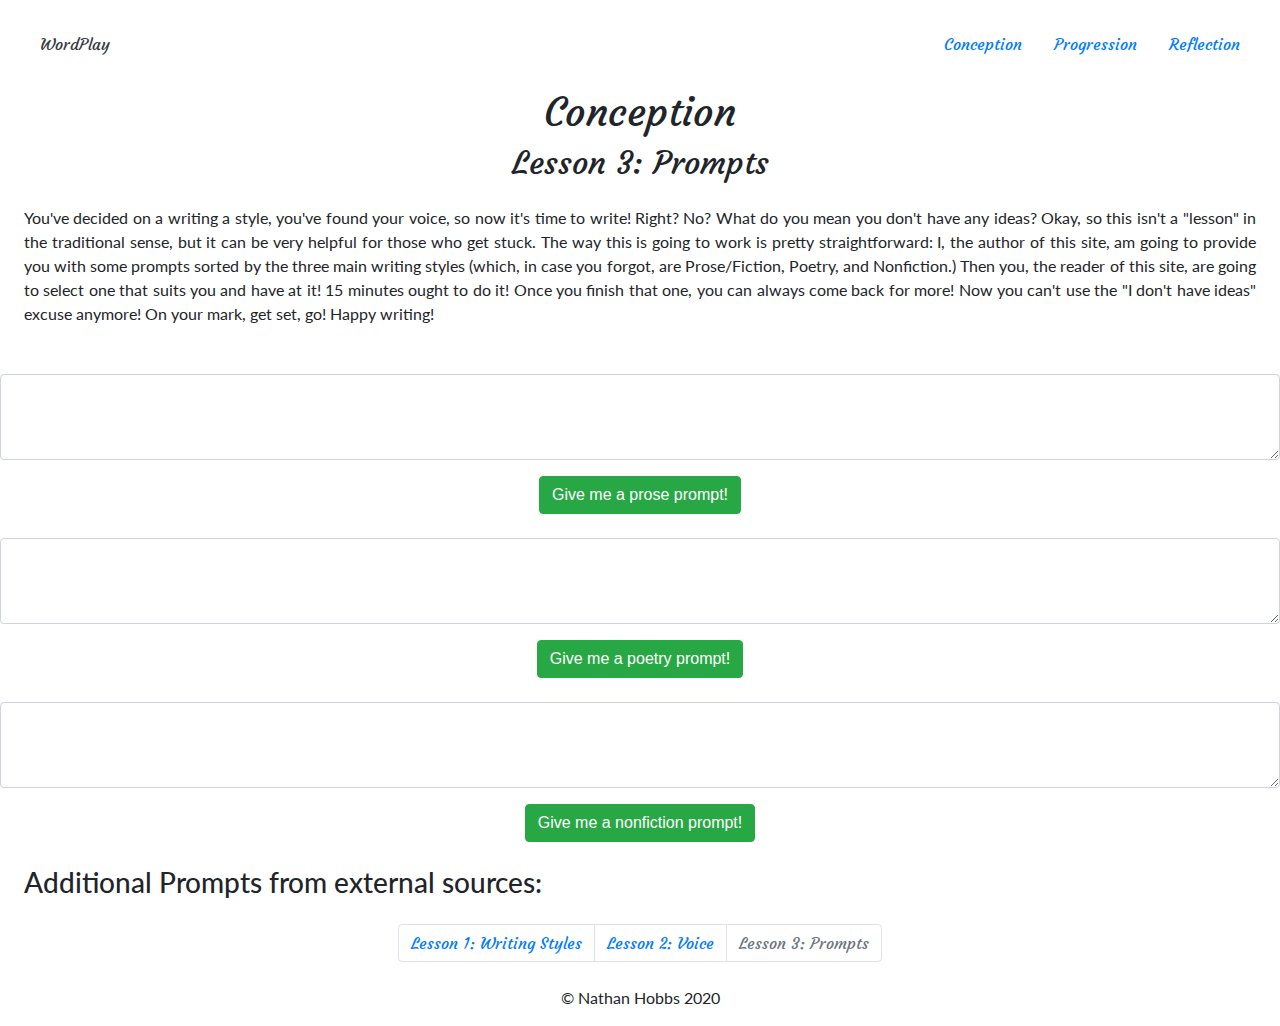
==== conception-prompts.html @ f095c522 "Add files via upload" ====
<!doctype html>
<html lang="en">

<head>
    <meta charset="UTF-8">
    <meta name="description" content="The first stage of writing, where you gather ideas and decide what you're going to write about.">
    <meta name="author" content="Nathan Hobbs">
    <meta name="viewport" content="width=device-width, initial-scale=1.0">
    <title>WordPlay | Conception - Prompts</title>

    <!-- Bootstrap v4.4.1 -->
    <link href="css/bootstrap.min.css" rel="stylesheet" type="text/css" media="screen">
    <link href="css/custom.css" rel="stylesheet" type="text/css" media="screen">
    
    <!--Google Fonts-->
    <link rel="preconnect" href="https://fonts.gstatic.com">
    <link href="https://fonts.googleapis.com/css2?family=Courgette&display=swap" rel="stylesheet">
    <link href="https://fonts.googleapis.com/css2?family=Lato&display=swap" rel="stylesheet"> 

</head>

<body>

    <!--Navigation-->
    <ul class="nav justify-content-center m-4">
        <li class="nav-item mr-auto text-left">
            <a class="nav-link text-dark" href="index.html">WordPlay</a>
        </li>
        <li class="nav-item">
            <a class="nav-link active" href="conception.html">Conception</a>
        </li>
        <li class="nav-item">
            <a class="nav-link" href="progression.html">Progression</a>
        </li>
        <li class="nav-item">
            <a class="nav-link" href="reflection.html">Reflection</a>
        </li>
    </ul>

    <h1 class="text-center">Conception</h1>
    <h2 class="text-center">Lesson 3: Prompts</h2>

    <p class="m-4">You've decided on a writing a style, you've found your voice, so now it's time to write! Right? No? What do you mean you don't have any ideas? Okay, so this isn't a "lesson" in the traditional sense, but it can be very helpful for those who get stuck. The way this is going to work is pretty straightforward: I, the author of this site, am going to provide you with some prompts sorted by the three main writing styles (which, in case you forgot, are Prose/Fiction, Poetry, and Nonfiction.) Then you, the reader of this site, are going to select one that suits you and have at it! 15 minutes ought to do it! Once you finish that one, you can always come back for more! Now you can't use the "I don't have ideas" excuse anymore! On your mark, get set, go! Happy writing!</p>

    <form>
        <div class="form-group text-center">
            <label for="proseTextbox"></label>
            <textarea class="form-control" id="proseTextbox" rows="3"></textarea>
        </div>
    </form>


    <div class="text-center">
        <button type="button" class="btn btn-success" id="proseButton">Give me a prose prompt!</button>
    </div>

    <form>
        <div class="form-group text-center">
            <label for="poetryTextbox"></label>
            <textarea class="form-control" id="poetryTextbox" rows="3"></textarea>
        </div>
    </form>

    <div class="text-center">
        <button type="button" class="btn btn-success" id="poetryButton">Give me a poetry prompt!</button>
    </div>

    <form>
        <div class="form-group text-center">
            <label for="nonfictionTextbox"></label>
            <textarea class="form-control" id="nonfictionTextbox" rows="3"></textarea>
        </div>
    </form>

    <div class="text-center">
        <button type="button" class="btn btn-success" id="nonfictionButton">Give me a nonfiction prompt!</button>
    </div>
    
    <!--Links to external Prompts -->
    <h3 class="m-4">Additional Prompts from external sources:</h3>

    <!--Pagination -->
    <nav aria-label="Page navigation example" class="m-4">
        <ul class="pagination justify-content-center">
            <li class="page-item"><a class="page-link" href="conception.html" tabindex="-1">Lesson 1: Writing Styles</a></li>
            <li class="page-item"><a class="page-link" href="conception-voice.html">Lesson 2: Voice</a></li>
            <li class="page-item disabled"><a class="page-link" href="#" aria-disabled="true">Lesson 3: Prompts</a></li>
        </ul>
    </nav>
    
    <!--Copyright-->
    <footer>
        <p class="text-center">&copy; Nathan Hobbs 2020</p>
    </footer>

    <!-- jQuery and Bootstrap links - do not delete! -->
    <script src="https://code.jquery.com/jquery-3.4.1.slim.min.js" integrity="sha384-J6qa4849blE2+poT4WnyKhv5vZF5SrPo0iEjwBvKU7imGFAV0wwj1yYfoRSJoZ+n" crossorigin="anonymous"></script>
    <script src="js/bootstrap.bundle.min.js"></script>
    <!-- end of do not delete -->

    <!--Script that adds prompts, at random, to a textbox -->
    <script>
        var prosePrompts = ["You wake up and the only thing you can remember is that you're supposed to have a date with a wizard", "Your pet unicorn is upset that you have been focusing more on the pet dragon", "A boy/girl discovers a body in the woods", "Turn to page 42 in the nearest book. The first sentence is the first sentence of your whodunit story", "The world is ending in 10 days, but you get to pick who survives on the generation ship.", "While on vacation, you discover an old abandoned ghost town with a cave.", "You wake up to find that you've aged exactly ten years", "A boy's/girl's first encounter with a dating app goes horribly wrong", "A man/woman sees a ghost who believes he/she's a ninja.", "Write about an alternate timeline where Steve Jobs becomes a painter and the iPhone is never invented.", "A couple falls in love after a strange occurence involving a haunted house.", "A former detective is trying to apply for a job, but nobody believes his story.", "Write a story in which two of your favorite universes collide (ex. Star Wars and Harry Potter)", "Indiana Jones nearly got to explore a haunted house once (seriously!) Tell this story.", "A chicken, a horse, and a pig walk into a bar. Record their discussions.", "A cook experiences a famine and needs to travel to a far away location to find his next delicacy.", "Tell the story of a citywide blackout.", "Sherlock Holmes meets his creator, Sir Arthur Conan Doyle.", "A strange encounter makes a man/woman increasingly paranoid.", "Drawings created with a certain pencil come to life.", "James Bond is having trouble finding his next date. Fortunately, he's heard about a new dating app that's all the rage right now."];

        var poetryPrompts = ["Write about a leaf's journey from the tree to the ground", "Write about something that you've never shared before", "Send a letter to your younger self", "If you were a food, what would you be and why?", "Write about the meaning of life using no more than 42 words.", "Write about a transformative moment in your life.", "Look up inspirational quotes. Use one for the beginning of the poem and one for the end. The rest is up to you.", "Summarize a movie using rhymes. Each line of the poem can be no longer than seven words.", "Write a poem about one of the seven deadly sins.", "Write a poem about how to write a poem.", "Write a poem about a bakery or candy shop, and make sure to describe the smells!", "Pick a flower and describe its history and interests."];

        var nonfictionPromps = ["Tell the story of your greatest accomplishment.", "If you could change anything about your life, what would it be and why?", "Write about your dream vacation. Plan out all the juicy details.", "Recall a time you laughed really hard and write about what was so funny.", "Tell the story of your most memorable theme park visit.", "Write a book report for your favorite book. What about it do you really like?", "Pick a hobby you really enjoy and write as much as you can about it. Think of it like trying to write a self help book.", "Create a diary of major life events.", "Make a memoir detailing the important stages of your life", "Create a list of everything you've ever wanted to do but never had time for. Write about the three that mean the most to you.", "Draft a bucket list. Shape the list like a bucket if you want."];

        $("#proseButton").click(function() {
            $("#proseTextbox").text(prosePrompts[Math.floor(Math.random() * (prosePrompts.length))]);
        });

        $("#poetryButton").click(function() {
            $("#poetryTextbox").text(poetryPrompts[Math.floor(Math.random() * (poetryPrompts.length))]);
        });

        $("#nonfictionButton").click(function() {
            $("#nonfictionTextbox").text(nonfictionPromps[Math.floor(Math.random() * (nonfictionPromps.length))]);
        });
    </script>

</body></html>
---- css/custom.css ----
@charset "UTF-8";
/* Add your custom CSS declarations below  */


img {
    max-width: 100%;
}

h1, h2, li > a {
    font-family: 'Courgette', cursive;
}

h3, h4, h5, p {
    font-family: 'Lato', sans-serif;
}

p {
    text-align: justify;
}
/*
flip card
*/
/*
.card-flip > div {
  backface-visibility: hidden;
  transition: transform 300ms;
  transition-timing-function: linear;
  width: 100%;
  height: 100%;
  margin: 0;
  display: flex;
}

.card-front {
  transform: rotateY(0deg);
}

.card-back {
  transform: rotateY(180deg);
  position: absolute;
  top: 0;
}

.card-flip:hover .card-front {
  transform: rotateY(-180deg);
}
  
.card-flip:hover .card-back {
  transform: rotateY(0deg);
}*/
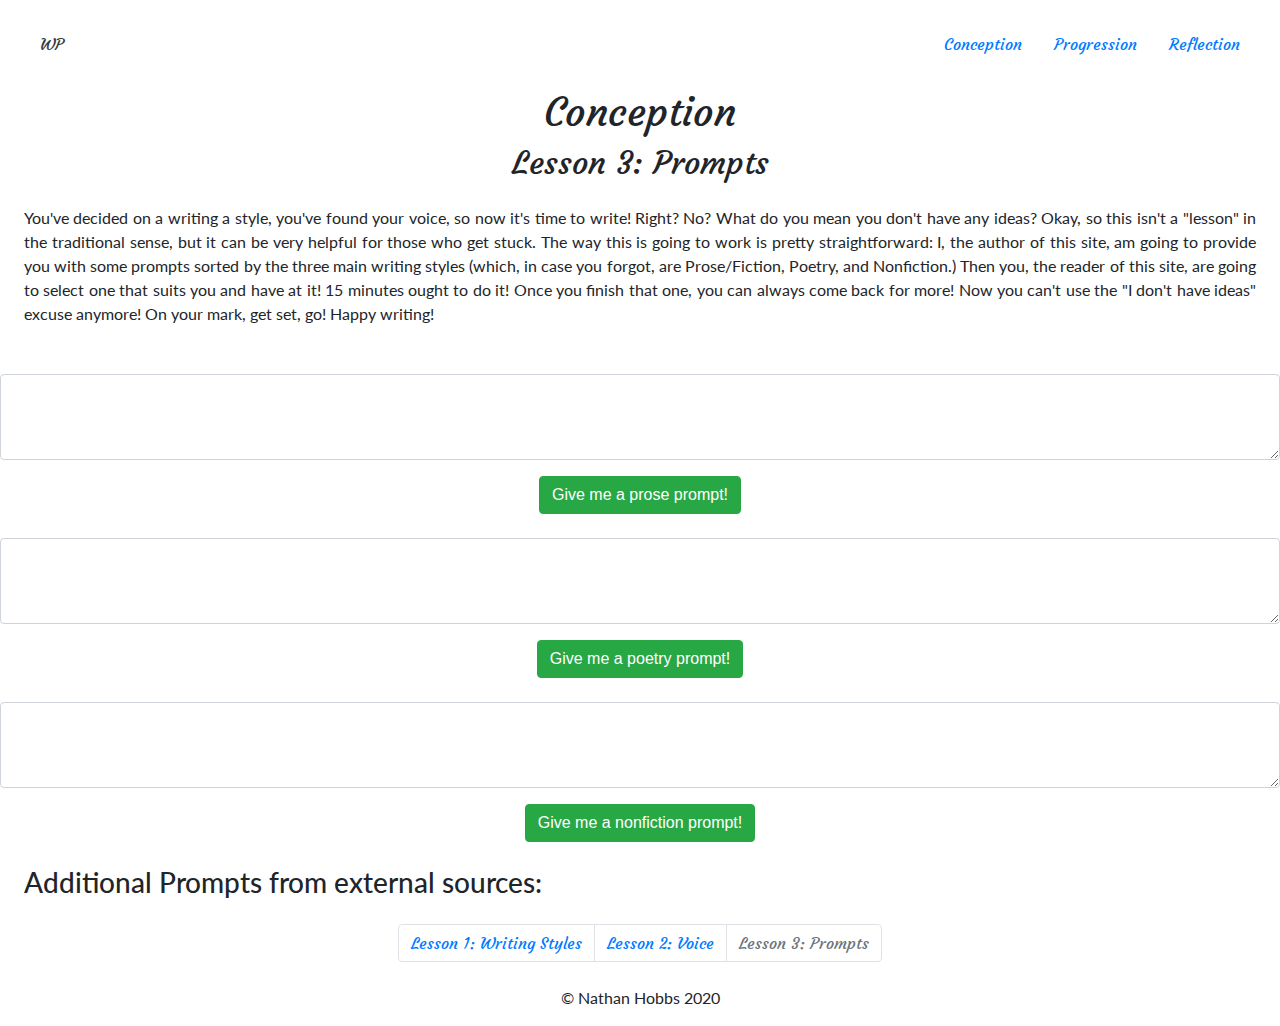
==== commit aecadce0: "Add files via upload" ====
--- a/conception-prompts.html
+++ b/conception-prompts.html
@@ -3,7 +3,7 @@
 
 <head>
     <meta charset="UTF-8">
-    <meta name="description" content="The first stage of writing, where you gather ideas and decide what you're going to write about.">
+    <meta name="description" content="This is a place that has a long list of prompts to bolster creativity and promote new ideas.">
     <meta name="author" content="Nathan Hobbs">
     <meta name="viewport" content="width=device-width, initial-scale=1.0">
     <title>WordPlay | Conception - Prompts</title>
@@ -24,7 +24,7 @@
     <!--Navigation-->
     <ul class="nav justify-content-center m-4">
         <li class="nav-item mr-auto text-left">
-            <a class="nav-link text-dark" href="index.html">WordPlay</a>
+            <a class="nav-link text-dark" href="index.html">WP</a>
         </li>
         <li class="nav-item">
             <a class="nav-link active" href="conception.html">Conception</a>
--- a/css/custom.css
+++ b/css/custom.css
@@ -16,6 +16,19 @@
 
 p {
     text-align: justify;
+}
+
+/*
+.carousel-caption {
+    display: block;
+}
+*/
+
+.carousel-caption > p{
+    display: block;
+    text-align: center;
+/*    top: 60%;*/
+/*    transform: translateY(-100%);*/
 }
 /*
 flip card
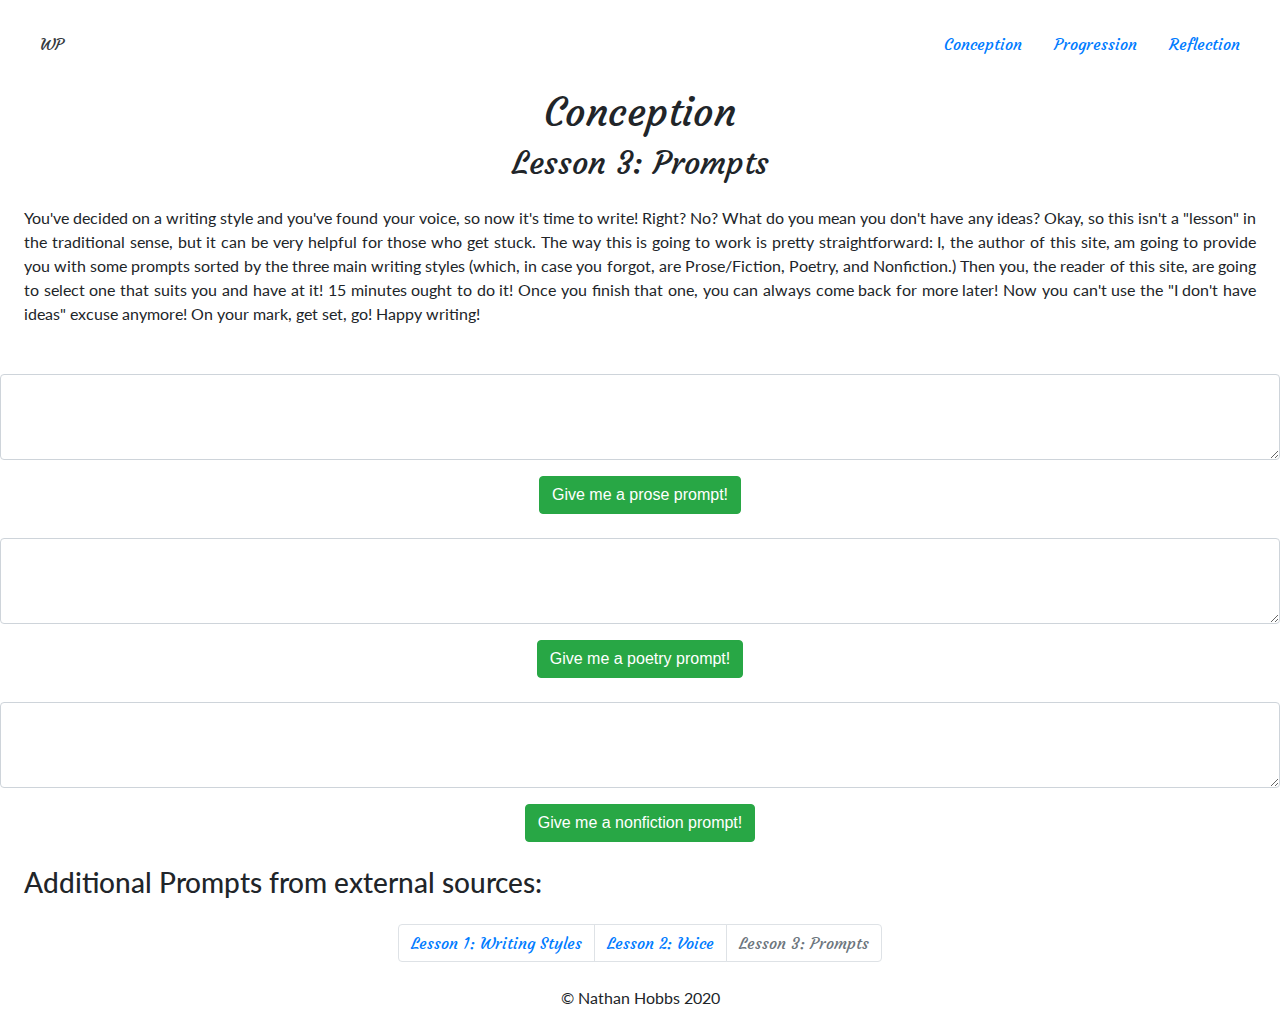
==== commit 0d956bc4: "Add files via upload" ====
--- a/conception-prompts.html
+++ b/conception-prompts.html
@@ -2,6 +2,7 @@
 <html lang="en">
 
 <head>
+    <!--Metadata-->
     <meta charset="UTF-8">
     <meta name="description" content="This is a place that has a long list of prompts to bolster creativity and promote new ideas.">
     <meta name="author" content="Nathan Hobbs">
@@ -22,26 +23,31 @@
 <body>
 
     <!--Navigation-->
-    <ul class="nav justify-content-center m-4">
+    <ul class="nav justify-content-center flex-column flex-md-row m-4">
         <li class="nav-item mr-auto text-left">
             <a class="nav-link text-dark" href="index.html">WP</a>
         </li>
-        <li class="nav-item">
+        <li class="nav-item flex-sm-column">
             <a class="nav-link active" href="conception.html">Conception</a>
         </li>
-        <li class="nav-item">
+        <li class="nav-item flex-sm-column">
             <a class="nav-link" href="progression.html">Progression</a>
         </li>
-        <li class="nav-item">
+        <li class="nav-item flex-sm-column">
             <a class="nav-link" href="reflection.html">Reflection</a>
         </li>
     </ul>
 
+    <!--Title-->
     <h1 class="text-center">Conception</h1>
     <h2 class="text-center">Lesson 3: Prompts</h2>
 
-    <p class="m-4">You've decided on a writing a style, you've found your voice, so now it's time to write! Right? No? What do you mean you don't have any ideas? Okay, so this isn't a "lesson" in the traditional sense, but it can be very helpful for those who get stuck. The way this is going to work is pretty straightforward: I, the author of this site, am going to provide you with some prompts sorted by the three main writing styles (which, in case you forgot, are Prose/Fiction, Poetry, and Nonfiction.) Then you, the reader of this site, are going to select one that suits you and have at it! 15 minutes ought to do it! Once you finish that one, you can always come back for more! Now you can't use the "I don't have ideas" excuse anymore! On your mark, get set, go! Happy writing!</p>
+    <!--Explanation of best practices for using the prompt pickers -->
+    <p class="m-4">You've decided on a writing style and you've found your voice, so now it's time to write! Right? No? What do you mean you don't have any ideas? Okay, so this isn't a "lesson" in the traditional sense, but it can be very helpful for those who get stuck. The way this is going to work is pretty straightforward: I, the author of this site, am going to provide you with some prompts sorted by the three main writing styles (which, in case you forgot, are Prose/Fiction, Poetry, and Nonfiction.) Then you, the reader of this site, are going to select one that suits you and have at it! 15 minutes ought to do it! Once you finish that one, you can always come back for more later! Now you can't use the "I don't have ideas" excuse anymore! On your mark, get set, go! Happy writing!</p>
 
+    <!--The website starts with blank text fields above buttons. Clicking the buttons adds "random" values from arrays of values and displays them in the text fields.-->
+    
+    <!--Prose textbox -->
     <form>
         <div class="form-group text-center">
             <label for="proseTextbox"></label>
@@ -49,11 +55,12 @@
         </div>
     </form>
 
-
+    <!--Prose prompt button  -->
     <div class="text-center">
         <button type="button" class="btn btn-success" id="proseButton">Give me a prose prompt!</button>
     </div>
 
+    <!--Poetry textbox -->
     <form>
         <div class="form-group text-center">
             <label for="poetryTextbox"></label>
@@ -61,10 +68,12 @@
         </div>
     </form>
 
+    <!--Poetry prompt button-->
     <div class="text-center">
         <button type="button" class="btn btn-success" id="poetryButton">Give me a poetry prompt!</button>
     </div>
-
+    
+    <!--Nonfiction textbox -->
     <form>
         <div class="form-group text-center">
             <label for="nonfictionTextbox"></label>
@@ -72,11 +81,12 @@
         </div>
     </form>
 
+    <!--Nonfiction prompt button -->
     <div class="text-center">
         <button type="button" class="btn btn-success" id="nonfictionButton">Give me a nonfiction prompt!</button>
     </div>
     
-    <!--Links to external Prompts -->
+    <!--Links to external Prompts: Still need to be added -->
     <h3 class="m-4">Additional Prompts from external sources:</h3>
 
     <!--Pagination -->
@@ -98,7 +108,7 @@
     <script src="js/bootstrap.bundle.min.js"></script>
     <!-- end of do not delete -->
 
-    <!--Script that adds prompts, at random, to a textbox -->
+    <!--Script that adds prompts, at "random", to a textbox -->
     <script>
         var prosePrompts = ["You wake up and the only thing you can remember is that you're supposed to have a date with a wizard", "Your pet unicorn is upset that you have been focusing more on the pet dragon", "A boy/girl discovers a body in the woods", "Turn to page 42 in the nearest book. The first sentence is the first sentence of your whodunit story", "The world is ending in 10 days, but you get to pick who survives on the generation ship.", "While on vacation, you discover an old abandoned ghost town with a cave.", "You wake up to find that you've aged exactly ten years", "A boy's/girl's first encounter with a dating app goes horribly wrong", "A man/woman sees a ghost who believes he/she's a ninja.", "Write about an alternate timeline where Steve Jobs becomes a painter and the iPhone is never invented.", "A couple falls in love after a strange occurence involving a haunted house.", "A former detective is trying to apply for a job, but nobody believes his story.", "Write a story in which two of your favorite universes collide (ex. Star Wars and Harry Potter)", "Indiana Jones nearly got to explore a haunted house once (seriously!) Tell this story.", "A chicken, a horse, and a pig walk into a bar. Record their discussions.", "A cook experiences a famine and needs to travel to a far away location to find his next delicacy.", "Tell the story of a citywide blackout.", "Sherlock Holmes meets his creator, Sir Arthur Conan Doyle.", "A strange encounter makes a man/woman increasingly paranoid.", "Drawings created with a certain pencil come to life.", "James Bond is having trouble finding his next date. Fortunately, he's heard about a new dating app that's all the rage right now."];
 
--- a/css/custom.css
+++ b/css/custom.css
@@ -18,18 +18,18 @@
     text-align: justify;
 }
 
-/*
 .carousel-caption {
     display: block;
 }
-*/
 
-.carousel-caption > p{
+.carousel-caption > p {
     display: block;
     text-align: center;
-/*    top: 60%;*/
-/*    transform: translateY(-100%);*/
+    top: 60%;
+    transform: translateY(-50%);
 }
+
+
 /*
 flip card
 */
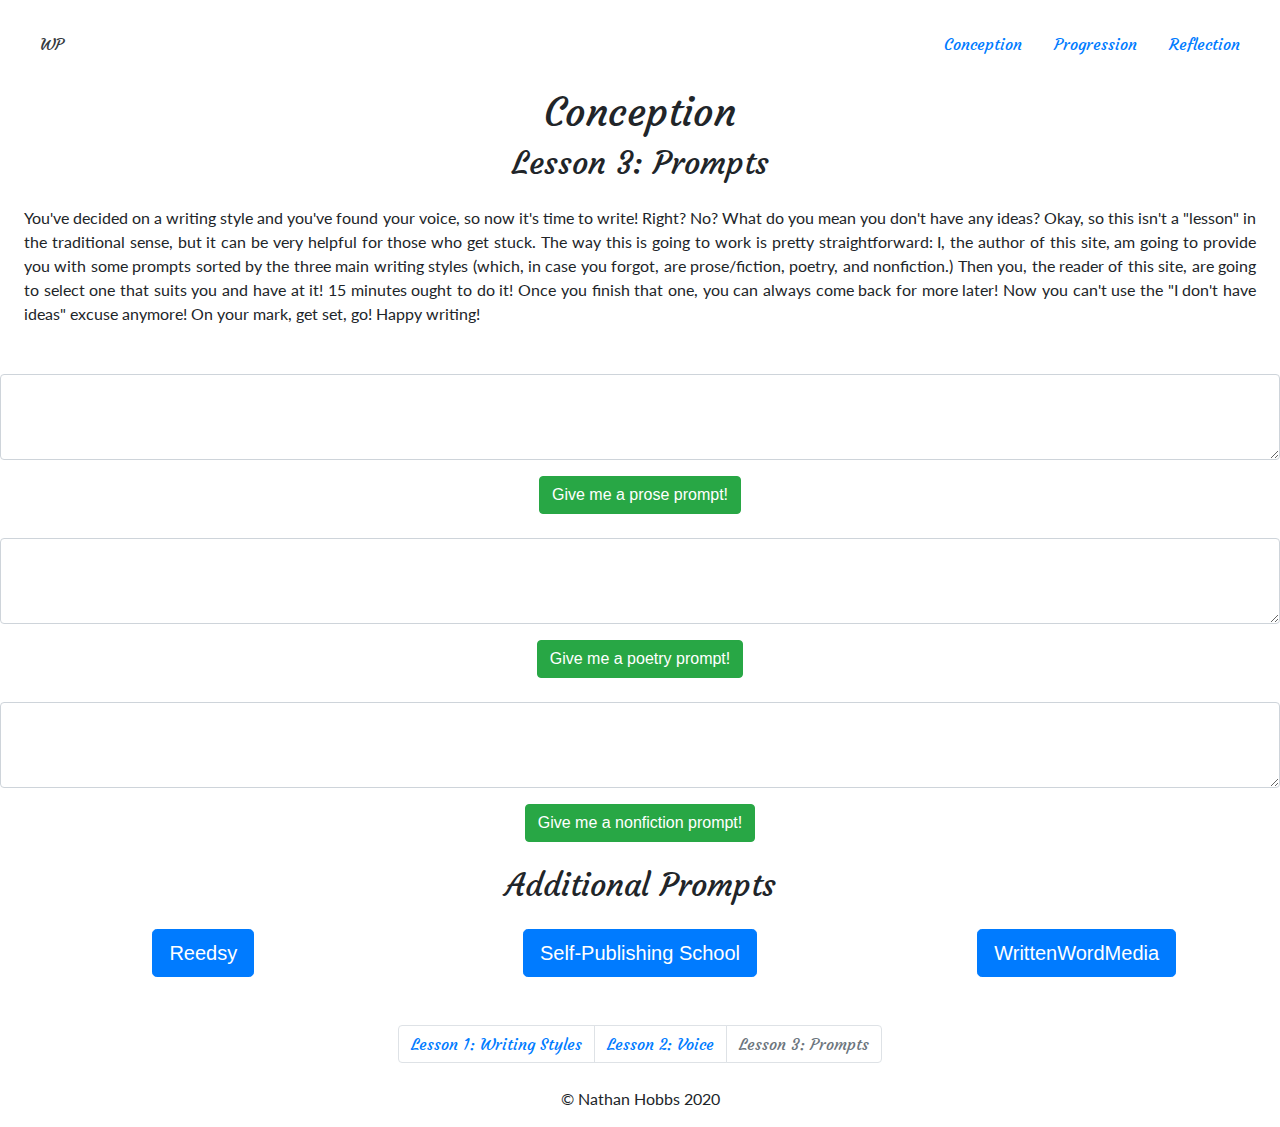
==== commit cc589476: "Add files via upload" ====
--- a/conception-prompts.html
+++ b/conception-prompts.html
@@ -12,11 +12,11 @@
     <!-- Bootstrap v4.4.1 -->
     <link href="css/bootstrap.min.css" rel="stylesheet" type="text/css" media="screen">
     <link href="css/custom.css" rel="stylesheet" type="text/css" media="screen">
-    
+
     <!--Google Fonts-->
     <link rel="preconnect" href="https://fonts.gstatic.com">
     <link href="https://fonts.googleapis.com/css2?family=Courgette&display=swap" rel="stylesheet">
-    <link href="https://fonts.googleapis.com/css2?family=Lato&display=swap" rel="stylesheet"> 
+    <link href="https://fonts.googleapis.com/css2?family=Lato&display=swap" rel="stylesheet">
 
 </head>
 
@@ -43,10 +43,10 @@
     <h2 class="text-center">Lesson 3: Prompts</h2>
 
     <!--Explanation of best practices for using the prompt pickers -->
-    <p class="m-4">You've decided on a writing style and you've found your voice, so now it's time to write! Right? No? What do you mean you don't have any ideas? Okay, so this isn't a "lesson" in the traditional sense, but it can be very helpful for those who get stuck. The way this is going to work is pretty straightforward: I, the author of this site, am going to provide you with some prompts sorted by the three main writing styles (which, in case you forgot, are Prose/Fiction, Poetry, and Nonfiction.) Then you, the reader of this site, are going to select one that suits you and have at it! 15 minutes ought to do it! Once you finish that one, you can always come back for more later! Now you can't use the "I don't have ideas" excuse anymore! On your mark, get set, go! Happy writing!</p>
+    <p class="m-4">You've decided on a writing style and you've found your voice, so now it's time to write! Right? No? What do you mean you don't have any ideas? Okay, so this isn't a "lesson" in the traditional sense, but it can be very helpful for those who get stuck. The way this is going to work is pretty straightforward: I, the author of this site, am going to provide you with some prompts sorted by the three main writing styles (which, in case you forgot, are prose/fiction, poetry, and nonfiction.) Then you, the reader of this site, are going to select one that suits you and have at it! 15 minutes ought to do it! Once you finish that one, you can always come back for more later! Now you can't use the "I don't have ideas" excuse anymore! On your mark, get set, go! Happy writing!</p>
 
     <!--The website starts with blank text fields above buttons. Clicking the buttons adds "random" values from arrays of values and displays them in the text fields.-->
-    
+
     <!--Prose textbox -->
     <form>
         <div class="form-group text-center">
@@ -72,7 +72,7 @@
     <div class="text-center">
         <button type="button" class="btn btn-success" id="poetryButton">Give me a poetry prompt!</button>
     </div>
-    
+
     <!--Nonfiction textbox -->
     <form>
         <div class="form-group text-center">
@@ -85,9 +85,24 @@
     <div class="text-center">
         <button type="button" class="btn btn-success" id="nonfictionButton">Give me a nonfiction prompt!</button>
     </div>
-    
-    <!--Links to external Prompts: Still need to be added -->
-    <h3 class="m-4">Additional Prompts from external sources:</h3>
+
+    <!--Links to external Prompts -->
+    <h2 class="text-center m-4">Additional Prompts</h2>
+
+    <div class="row">
+        <div class="text-center col-md-4 mb-4">
+            <a href="https://blog.reedsy.com/creative-writing-prompts/" target="_blank" class="btn btn-primary btn-lg" role="button">Reedsy</a>
+        </div>
+
+        <div class="text-center col-md-4 mb-4">
+            <a href="https://self-publishingschool.com/fiction-creative-writing-prompts/" target="_blank" class="btn btn-primary btn-lg" role="button">Self-Publishing School</a>
+        </div>
+
+        <div class="text-center col-md-4 mb-4">
+            <a href="https://www.writtenwordmedia.com/500-writing-prompts-to-help-beat-writers-doubt/" target="_blank" class="btn btn-primary btn-lg" role="button">WrittenWordMedia</a>
+        </div>
+    </div>
+
 
     <!--Pagination -->
     <nav aria-label="Page navigation example" class="m-4">
@@ -97,7 +112,7 @@
             <li class="page-item disabled"><a class="page-link" href="#" aria-disabled="true">Lesson 3: Prompts</a></li>
         </ul>
     </nav>
-    
+
     <!--Copyright-->
     <footer>
         <p class="text-center">&copy; Nathan Hobbs 2020</p>
@@ -110,11 +125,11 @@
 
     <!--Script that adds prompts, at "random", to a textbox -->
     <script>
-        var prosePrompts = ["You wake up and the only thing you can remember is that you're supposed to have a date with a wizard", "Your pet unicorn is upset that you have been focusing more on the pet dragon", "A boy/girl discovers a body in the woods", "Turn to page 42 in the nearest book. The first sentence is the first sentence of your whodunit story", "The world is ending in 10 days, but you get to pick who survives on the generation ship.", "While on vacation, you discover an old abandoned ghost town with a cave.", "You wake up to find that you've aged exactly ten years", "A boy's/girl's first encounter with a dating app goes horribly wrong", "A man/woman sees a ghost who believes he/she's a ninja.", "Write about an alternate timeline where Steve Jobs becomes a painter and the iPhone is never invented.", "A couple falls in love after a strange occurence involving a haunted house.", "A former detective is trying to apply for a job, but nobody believes his story.", "Write a story in which two of your favorite universes collide (ex. Star Wars and Harry Potter)", "Indiana Jones nearly got to explore a haunted house once (seriously!) Tell this story.", "A chicken, a horse, and a pig walk into a bar. Record their discussions.", "A cook experiences a famine and needs to travel to a far away location to find his next delicacy.", "Tell the story of a citywide blackout.", "Sherlock Holmes meets his creator, Sir Arthur Conan Doyle.", "A strange encounter makes a man/woman increasingly paranoid.", "Drawings created with a certain pencil come to life.", "James Bond is having trouble finding his next date. Fortunately, he's heard about a new dating app that's all the rage right now."];
+        var prosePrompts = ["You wake up and the only thing you can remember is that you're supposed to have a date with a wizard.", "Your pet unicorn is upset that you have been focusing more on the pet dragon.", "A boy/girl discovers a body in the woods.", "Turn to page 42 in the nearest book. The first sentence is the first sentence of your whodunit story.", "The world is ending in ten days, but you get to pick who survives on the generation ship.", "While on vacation, you discover an old abandoned ghost town with a cave.", "You wake up to find that you've aged exactly ten years.", "A boy's/girl's first encounter with a dating app goes horribly wrong.", "A man/woman sees a ghost who believes he/she's a ninja.", "Write about an alternate timeline where Steve Jobs becomes a painter and the iPhone is never invented.", "A couple falls in love after a strange occurence involving a haunted house.", "A former detective is trying to apply for a job, but nobody believes his story.", "Write a story in which two of your favorite universes collide (ex. Star Wars and Harry Potter).", "Indiana Jones nearly got to explore a haunted house once (seriously!) Tell this story.", "A chicken, a horse, and a pig walk into a bar. Record their discussions.", "A cook experiences a famine and needs to travel to a far-away location to find his next delicacy.", "Tell the story of a citywide blackout.", "Sherlock Holmes meets his creator, Sir Arthur Conan Doyle.", "A strange encounter makes a man/woman increasingly paranoid.", "Drawings created with a certain pencil come to life.", "James Bond is having trouble finding his next date. Fortunately, he's heard about a new dating app that's all the rage right now."];
 
-        var poetryPrompts = ["Write about a leaf's journey from the tree to the ground", "Write about something that you've never shared before", "Send a letter to your younger self", "If you were a food, what would you be and why?", "Write about the meaning of life using no more than 42 words.", "Write about a transformative moment in your life.", "Look up inspirational quotes. Use one for the beginning of the poem and one for the end. The rest is up to you.", "Summarize a movie using rhymes. Each line of the poem can be no longer than seven words.", "Write a poem about one of the seven deadly sins.", "Write a poem about how to write a poem.", "Write a poem about a bakery or candy shop, and make sure to describe the smells!", "Pick a flower and describe its history and interests."];
+        var poetryPrompts = ["Write about a leaf's journey from the tree to the ground.", "Write about something that you've never shared before.", "Send a letter to your younger self.", "If you were a food, what would you be and why?", "Write about the meaning of life using no more than 42 words.", "Write about a transformative moment in your life.", "Look up inspirational quotes. Use one for the beginning of the poem and one for the end. The rest is up to you.", "Summarize a movie using rhymes. Each line of the poem can be no longer than seven words.", "Write a poem about one of the seven deadly sins.", "Write a poem about how to write a poem.", "Write a poem about a bakery or candy shop, and make sure to describe the smells!", "Pick a flower and describe its history and interests.", "Write a poem to the Tooth Fairy explaining why she's important to you.", "Describe a play using free verse.", "Find a fortune cookie (there's bound to be some online!) and write about what it means to you.", "Discuss the significance of your favorite planet."];
 
-        var nonfictionPromps = ["Tell the story of your greatest accomplishment.", "If you could change anything about your life, what would it be and why?", "Write about your dream vacation. Plan out all the juicy details.", "Recall a time you laughed really hard and write about what was so funny.", "Tell the story of your most memorable theme park visit.", "Write a book report for your favorite book. What about it do you really like?", "Pick a hobby you really enjoy and write as much as you can about it. Think of it like trying to write a self help book.", "Create a diary of major life events.", "Make a memoir detailing the important stages of your life", "Create a list of everything you've ever wanted to do but never had time for. Write about the three that mean the most to you.", "Draft a bucket list. Shape the list like a bucket if you want."];
+        var nonfictionPromps = ["Tell the story of your greatest accomplishment.", "If you could change anything about your life, what would it be and why?", "Write about your dream vacation. Plan out all the juicy details.", "Recall a time you laughed really hard and write about what was so funny.", "Tell the story of your most memorable theme park visit.", "Write a book report for your favorite book. What about it do you really like?", "Pick a hobby you really enjoy and write as much as you can about it. Think of it like trying to write a self help book.", "Create a diary of major life events.", "Make a memoir detailing the important stages of your life", "Create a list of everything you've ever wanted to do but never had time for. Write about the three that mean the most to you.", "Draft a bucket list. Shape the list like a bucket if you want.", "Write about the life of someone with a disability.", "Write about a historical figure's life.", "Select a moment from the last ten days and describe it in enough detail that someone could draw it.", "Help people learn a new recipe.", "Make a list of all the things you're thankful for. Pretend like you'll lose anything you don't list. Pick five from the list and write about those."];
 
         $("#proseButton").click(function() {
             $("#proseTextbox").text(prosePrompts[Math.floor(Math.random() * (prosePrompts.length))]);
--- a/css/custom.css
+++ b/css/custom.css
@@ -18,46 +18,73 @@
     text-align: justify;
 }
 
-.carousel-caption {
-    display: block;
+
+/*Carousel text sizing*/
+@media screen and (max-width: 768px) {
+    .carousel-caption > p {
+        transform: translateY(30%);
+    }
 }
 
-.carousel-caption > p {
-    display: block;
-    text-align: center;
-    top: 60%;
-    transform: translateY(-50%);
+@media screen and (min-width: 768px) and (max-width: 1080px) {
+    .carousel-caption > p {
+/*        top: 20%;*/
+        transform: translateY(-260%);
+    }
+    
+    .carousel-caption > p.display-5 {
+        font-size: 125%;
+    }
 }
 
+@media screen and (min-width: 1080px) {
+    .carousel-caption > p {
+        transform: translateY(-300%);
+    }
+    .carousel-caption > p.display-5 {
+        font-size: 150%;
+    }
+    
+} /*End Carousel text sizing*/
 
-/*
-flip card
-*/
-/*
-.card-flip > div {
-  backface-visibility: hidden;
-  transition: transform 300ms;
-  transition-timing-function: linear;
-  width: 100%;
-  height: 100%;
-  margin: 0;
-  display: flex;
+/*Card flip for Conception page - Picture on front, description and genre on back*/
+.conception-cards .card {
+    background-color: transparent;
+    width: 300px;
+    height: 300px;
+    perspective: 1000px;
+    /*Firefox workaround */
+    transform: rotateX(0deg);
+/*    -moz-backface-visibility: hidden;*/
 }
 
-.card-front {
-  transform: rotateY(0deg);
+.conception-cards .card-inner {
+    position: relative;
+    width: 100%;
+    height: 100%;
+    text-align: center;
+    transition: transform 0.6s;
+    transform-style: preserve-3d;
+    /*Firefox workaround*/
+    transform: rotateX(0deg);
 }
 
-.card-back {
-  transform: rotateY(180deg);
-  position: absolute;
-  top: 0;
+.conception-cards .card.active .card-inner {
+    transform: rotateY(180deg);
 }
 
-.card-flip:hover .card-front {
-  transform: rotateY(-180deg);
+.conception-cards .card img, .card-img-overlay {
+    position: absolute;
+    width: 100%;
+    height: 100%;
+    backface-visibility: hidden;
+    top:0;
+    left:0;
+    right:0;
 }
-  
-.card-flip:hover .card-back {
-  transform: rotateY(0deg);
-}*/
+
+.conception-cards .card-body {
+    transform: rotateY(180deg);
+    background:blue;
+    color:white;
+}
